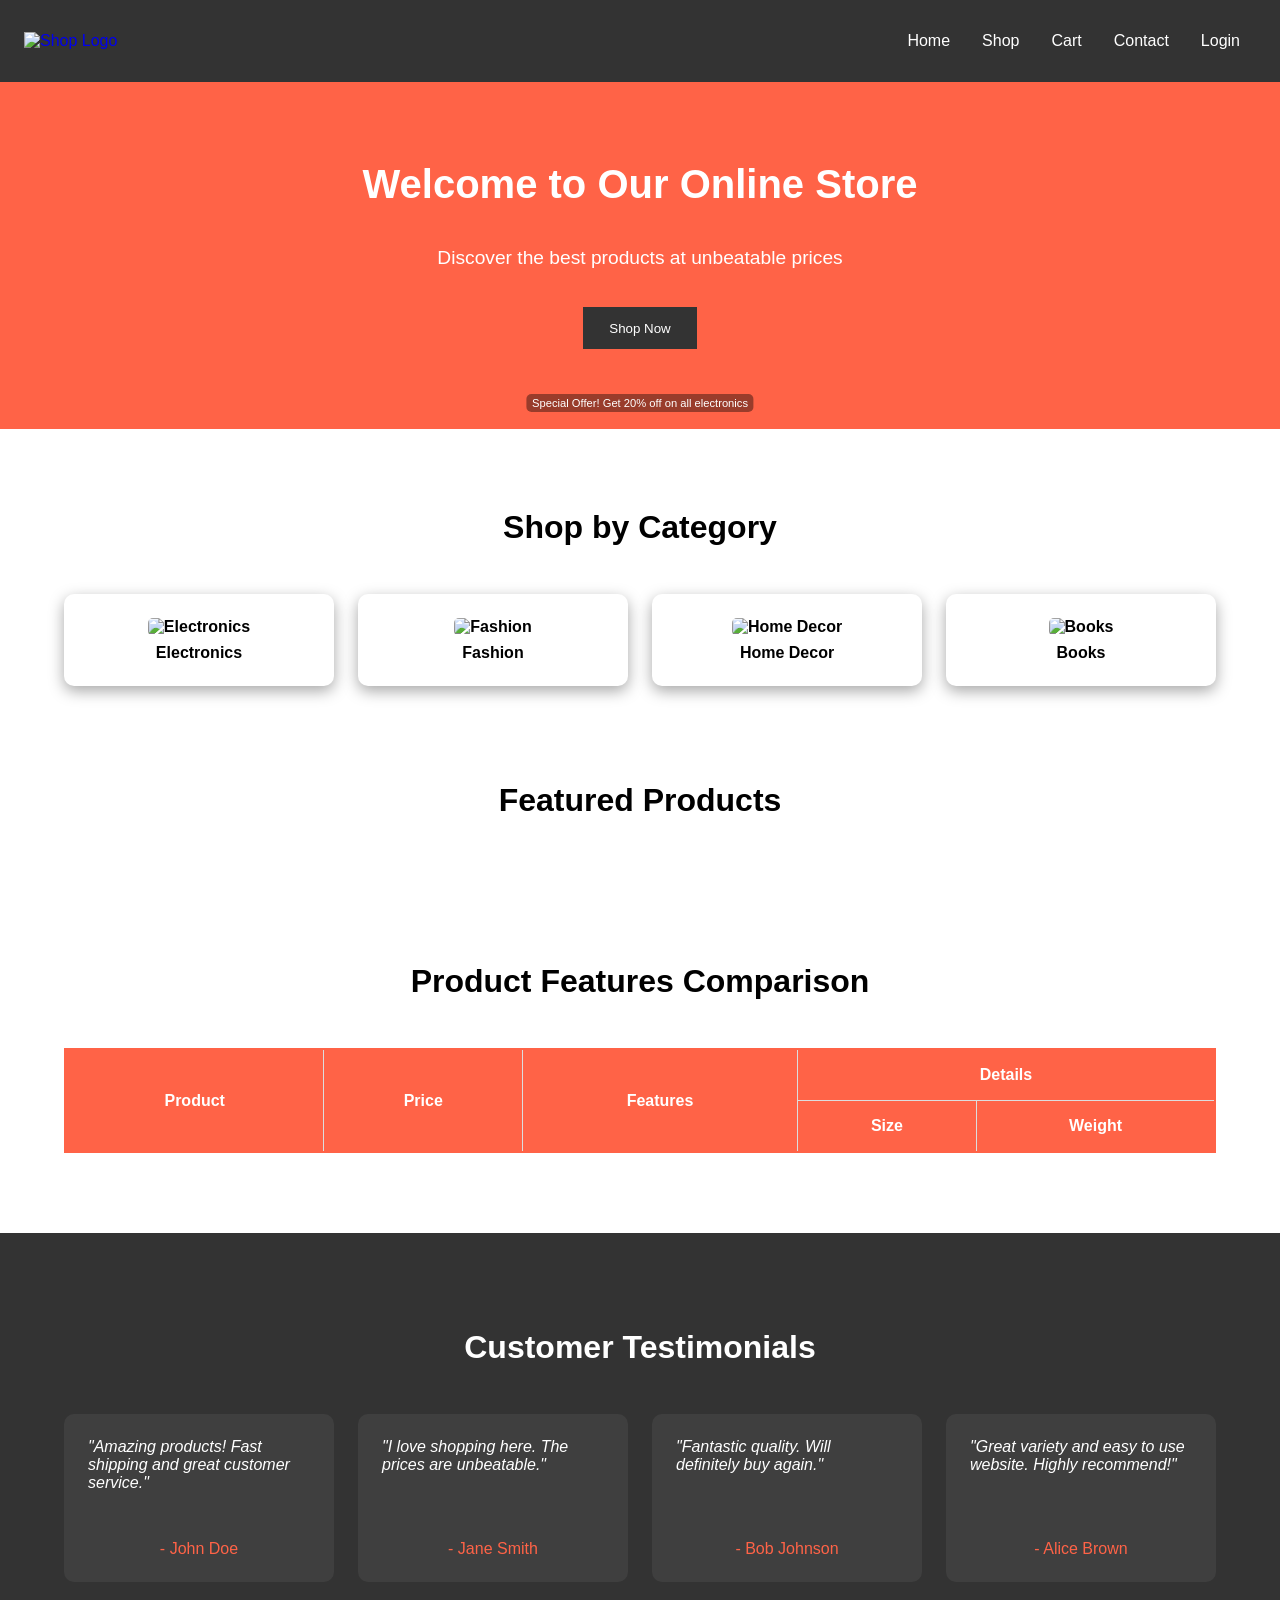
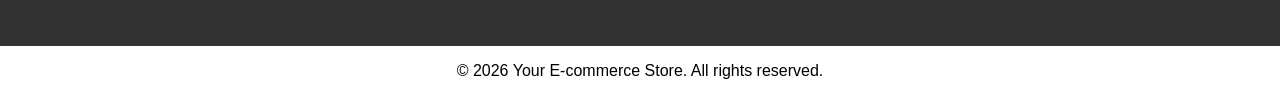
==== index.html @ 1e77515e "initial commit" ====
<!DOCTYPE html>
<html lang="en">
<head>
    <meta charset="UTF-8">
    <meta name="viewport" content="width=device-width, initial-scale=1.0">
    <title>E-Commerce Landing Page</title>
    <link rel="stylesheet" href="styles.css">
</head>
<body>
    <header>
        <nav class="navbar">
            <div class="logo-container">
                <a href="index.html">
                    <img src="https://placehold.co/150x50?text=ShopLogo" alt="Shop Logo">
                </a>
            </div>
            <ul class="navlist">
                <a href="index.html"><li>Home</li></a>
                <a href="product.html"><li>Shop</li></a>
                <a href="#cart"><li>Cart</li></a>
                <a href="index.html#footer"><li>Contact</li></a>
                <a href="signup-signin.html"><li>Login</li></a>
            </ul>
        </nav>
    </header>
    <main>
        <section class="hero">
            <div class="container">
                <h1>Welcome to Our Online Store</h1>
                <p>Discover the best products at unbeatable prices</p>
                <a href="product.html" style="color: white;">
                    <button class="btn">Shop Now</button>
                </a>
                <p id="offer-text">Special Offer! Get 20% off on all electronics</p>
            </div>
        </section>
        <section class="categories section">
            <div class="container">
                <h2>Shop by Category</h2>
                <div class="grid">
                    <div class="category-card scale">
                        <a href="#">
                            <img src="https://placehold.co/250?text=Electronics" alt="Electronics">
                            <p>Electronics</p>
                        </a>
                    </div>
                    <div class="category-card scale">
                        <a href="#">
                            <img src="https://placehold.co/250?text=Fashion" alt="Fashion">
                            <p>Fashion</p>
                        </a>
                    </div>
                    <div class="category-card scale">
                        <a href="#">
                            <img src="https://placehold.co/250?text=Home Decor" alt="Home Decor">
                            <p>Home Decor</p>
                        </a>
                    </div>
                    <div class="category-card scale">
                        <a href="#">
                            <img src="https://placehold.co/250?text=Books" alt="Books">
                            <p>Books</p>
                        </a>
                    </div>
                </div>
            </div>
        </section>
        <section class="featured section">
            <div class="container">
                <h2>Featured Products</h2>
                <!-- <div class="featured-products grid">
                    <div class="featured-product scale"></div>
                    <div class="featured-product scale"></div>
                    <div class="featured-product scale"></div>
                    <div class="featured-product scale"></div>
                    <div class="featured-product scale"></div>
                </div> -->
            </div>
        </section>
        <section class="comparison section">
            <div class="container">
                <h2>Product Features Comparison</h2>
                <table class="comparison-table">
                <thead>
                    <tr>
                        <th rowspan="2">Product</th>
                        <th rowspan="2">Price</th>
                        <th rowspan="2">Features</th>
                        <th colspan="2">Details</th>
                    </tr>
                    <tr>
                        <th>Size</th>
                        <th>Weight</th>
                    </tr>
                </thead>
                <tbody>
                    
                </tbody>
            </table>
            </div>
        </section>
        <section class="testimonials section">
            <div class="container">
                <h2>Customer Testimonials</h2>
                <div class="testimonial-cards grid">
                    <div class="testimonial-card">
                        <p class="comment">"Amazing products! Fast shipping and great customer service."</p>
                        <p class="commentor">- John Doe</p>
                    </div>
                    <div class="testimonial-card">
                        <p class="comment">"I love shopping here. The prices are unbeatable."</p>
                        <p class="commentor">- Jane Smith</p>
                    </div>
                    <div class="testimonial-card">
                        <p class="comment">"Fantastic quality. Will definitely buy again."</p>
                        <p class="commentor">- Bob Johnson</p>
                    </div>
                    <div class="testimonial-card">
                        <p class="comment">"Great variety and easy to use website. Highly recommend!"</p>
                        <p class="commentor">- Alice Brown</p>
                    </div>
                </div>
            </div>
        </section>
    </main>
    <footer id="footer" class="footer section">
        <div class="container">
            <p>&copy; 2026 Your E-commerce Store. All rights reserved.</p>
        </div>
    </footer>
</body>
</html>
---- styles.css ----
/* Variables */
:root {
    --title-size: 2em;
    --color-darkgray: #333;
    --color-orange: #ff6347;
}

/* Animations */
@keyframes fade {
    0% {
        opacity: 0;
    }

    25% {
        opacity: 0.5;
    }

    50% {
        opacity: 1;
    }

    75% {
        opacity: 0.5;
    }

    100% {
        opacity: 0;
    }
}

/* CSS Minimal Reset */
*,
*::before,
*::after {
    margin: 0;
    padding: 0;
    box-sizing: border-box;
    font-family: "Nunito", sans-serif;
}

body {
    width: 100%;
}

/* Common Styling */
header {
    width: 100%;
}

a {
    text-decoration: none !important;
}

h1 {
    text-align: center;
}

.section {
    display: flex;
    justify-content: center;
    margin-top: 4em;
}

.container {
    width: 90%;
    max-width: 1400px;
    padding: 1em 5em;
}

.section .container {
    padding-left: 0;
    padding-right: 0;
}

.grid {
    display: grid;
    grid-template-columns: repeat(4, 1fr);
    justify-items: center;
    gap: 1.5em;
}

.scale {
    transition: transform 0.3s;
}

.scale:hover,
.scale:focus {
    transform: scale(1.05);
}

/* Selective Styling Home Page*/
.navbar {
    width: 100%;
    display: flex;
    justify-content: space-between;
    align-items: center;
    padding: 1rem 1.5rem !important;
    background-color: var(--color-darkgray);
}

.logo-container a img {
    transition: transform 0.3s;
}

.logo-container a img:hover,
.logo-container a img:focus {
    transform: scale(1.1);
}

.navlist {
    list-style: none;
    display: flex;
    flex-wrap: wrap;
    margin-bottom: 0;
    padding-left: 0;
}

.navlist li {
    transition: all 0.3s;
    padding: 1em;
}

.navlist li:hover,
.navlist li:focus {
    background-color: var(--color-orange);
}

.navlist li:active {
    transform: scale(0.9);
}

.navlist a li {
    color: white;
    text-decoration: none !important;
}

.hero {
    width: 100%;
    background-color: var(--color-orange);
    color: white;
    display: flex;
    justify-content: center;
    text-align: center;
    position: relative;
    padding: 4em 5em;
}

.container h2 {
    font-size: var(--title-size);
    text-align: center;
    margin-bottom: 1.5em;
}

.hero h1 {
    margin-bottom: 1em;
    font-size: 2.5em;
}

.hero p {
    margin-bottom: 2em;
    font-size: 1.2em;
}

.btn {
    padding: 1em 2em;
    color: white;
    background-color: var(--color-darkgray);
    border: none;
    transition: all 0.3s;
}

.btn:hover,
.btn:focus {
    transform: translateY(-5px);
    background-color: var(--color-orange);
    box-shadow: rgba(0, 0, 0, 0.35) 0px 5px 15px;
}

#offer-text {
    font-size: .7em;
    margin: 0;
    padding: 0.3em 0.5em;
    position: absolute;
    bottom: 1.5em;
    left: 50%;
    transform: translate(-50%);
    background-color: rgba(0, 0, 0, 0.4);
    border-radius: 5px;
    animation: 1.5s ease-out fade infinite;
}

.categories {
    width: 100%;
    text-align: center;
}

.category-card {
    width: 100%;
    border-radius: 10px;
    box-shadow: rgba(0, 0, 0, 0.35) 0px 5px 15px;
    padding: 1.5em 0.5em;
}

.category-card a {
    color: black;
    font-weight: 600;
}

.category-card img {
    width: 90%;
    border-radius: 5px;
    margin-bottom: 0.5em;
}

.featured-products {
    grid-template-columns: repeat(5, 1fr);
}

.featured-product {
    width: 100%;
    max-width: 550px;
    height: 450px;
    border-radius: 10px;
    display: flex;
    flex-direction: column;
    box-shadow: rgba(0, 0, 0, 0.35) 0px 5px 15px;
    padding: 1.5em 0.5em;
}

.comparison-table {
    width: 100%;
    text-align: center;
    border: 2px solid var(--color-orange);
    border-collapse: collapse;
}

.comparison-table th {
    background-color: var(--color-orange);
    color: white;
}

.comparison-table th,
.comparison-table td {
    border: 1px solid #dddddd;
    padding: 1rem;
    transition: all 0.3s;
}

.testimonials {
    background-color: var(--color-darkgray);
    color: white;
    padding: 5rem 0 3rem;
}

.testimonial-card {
    padding: 1.5rem;
    background-color: #3f3f3f;
    border-radius: 10px;
    display: flex;
    flex-direction: column;
    justify-content: space-between;
    align-items: center;
}

.comment {
    font-style: italic;
    margin-bottom: 2em;
}

.commentor {
    text-align: left;
    margin-top: 1em;
    color: var(--color-orange);
}

.footer {
    margin-top: 0;
    text-align: center;
}

/* Selective Styling SignIn/SignUp Page */
.form-container {
    width: 50%;
    min-width: 550px;
    max-width: 650px;
    margin: 3em auto;
}

#form {
    width: 80%;
    margin: auto;
    padding: 4em 0;
    text-align: center;
    border-radius: 10px;
    box-shadow: rgba(0, 0, 0, 0.35) 0px 5px 15px;
}

#signin,
#signup {
    margin-right: 1em;
}

#signup {
    margin-left: 1.5em;
}

.sub-form {
    display: none;
    width: 100%;
    margin-top: 3em;
}

.sub-form h1 {
    margin-bottom: 1em;
}

.sub-form input {
    padding: 1em;
    border: 1px solid lightgray;
    border-radius: 5px;
}

.sub-form input,
.sub-form button {
    display: block;
    margin: 1em auto;
    width: 80%;
}

.sub-form-last-label {
    display: block;
    margin-top: 4em;
}

#signin:checked ~ .signin-form,
#signup:checked ~ .signup-form {
    display: block;
}

/* Product Page Styling */


/* Responsive Styling */
@media screen and (max-width: 1200px) {
    .featured-products {
        grid-template-columns: repeat(4, 1fr);
    }
}

@media screen and (max-width: 992px) {
    .grid {
        grid-template-columns: repeat(3, 1fr);
    }

    .hero {
        padding: 4em 1em;
    }

    .container {
        padding: 1em;
    }

    .featured-products {
        grid-template-columns: repeat(3, 1fr);
    }
}

@media screen and (max-width: 768px) {
    .grid {
        grid-template-columns: repeat(2, 1fr);
    }

    .navlist li {
        padding: 0.5em;
    }

    .featured-products {
        grid-template-columns: repeat(2, 1fr);
    }

    .comparison-table th, .comparison-table td {
        padding: 0.5rem;
    }
}

@media screen and (max-width: 576px) {
    .grid {
        grid-template-columns: repeat(1, 1fr);
    }

    .category-card {
        width: 75%;
    }

    .featured-products {
        grid-template-columns: repeat(1, 1fr);
    }

    .featured-product {
        width: 75%;
    }

    .comparison-table th, .comparison-table td {
        padding: 0.5rem 0;
    }
}
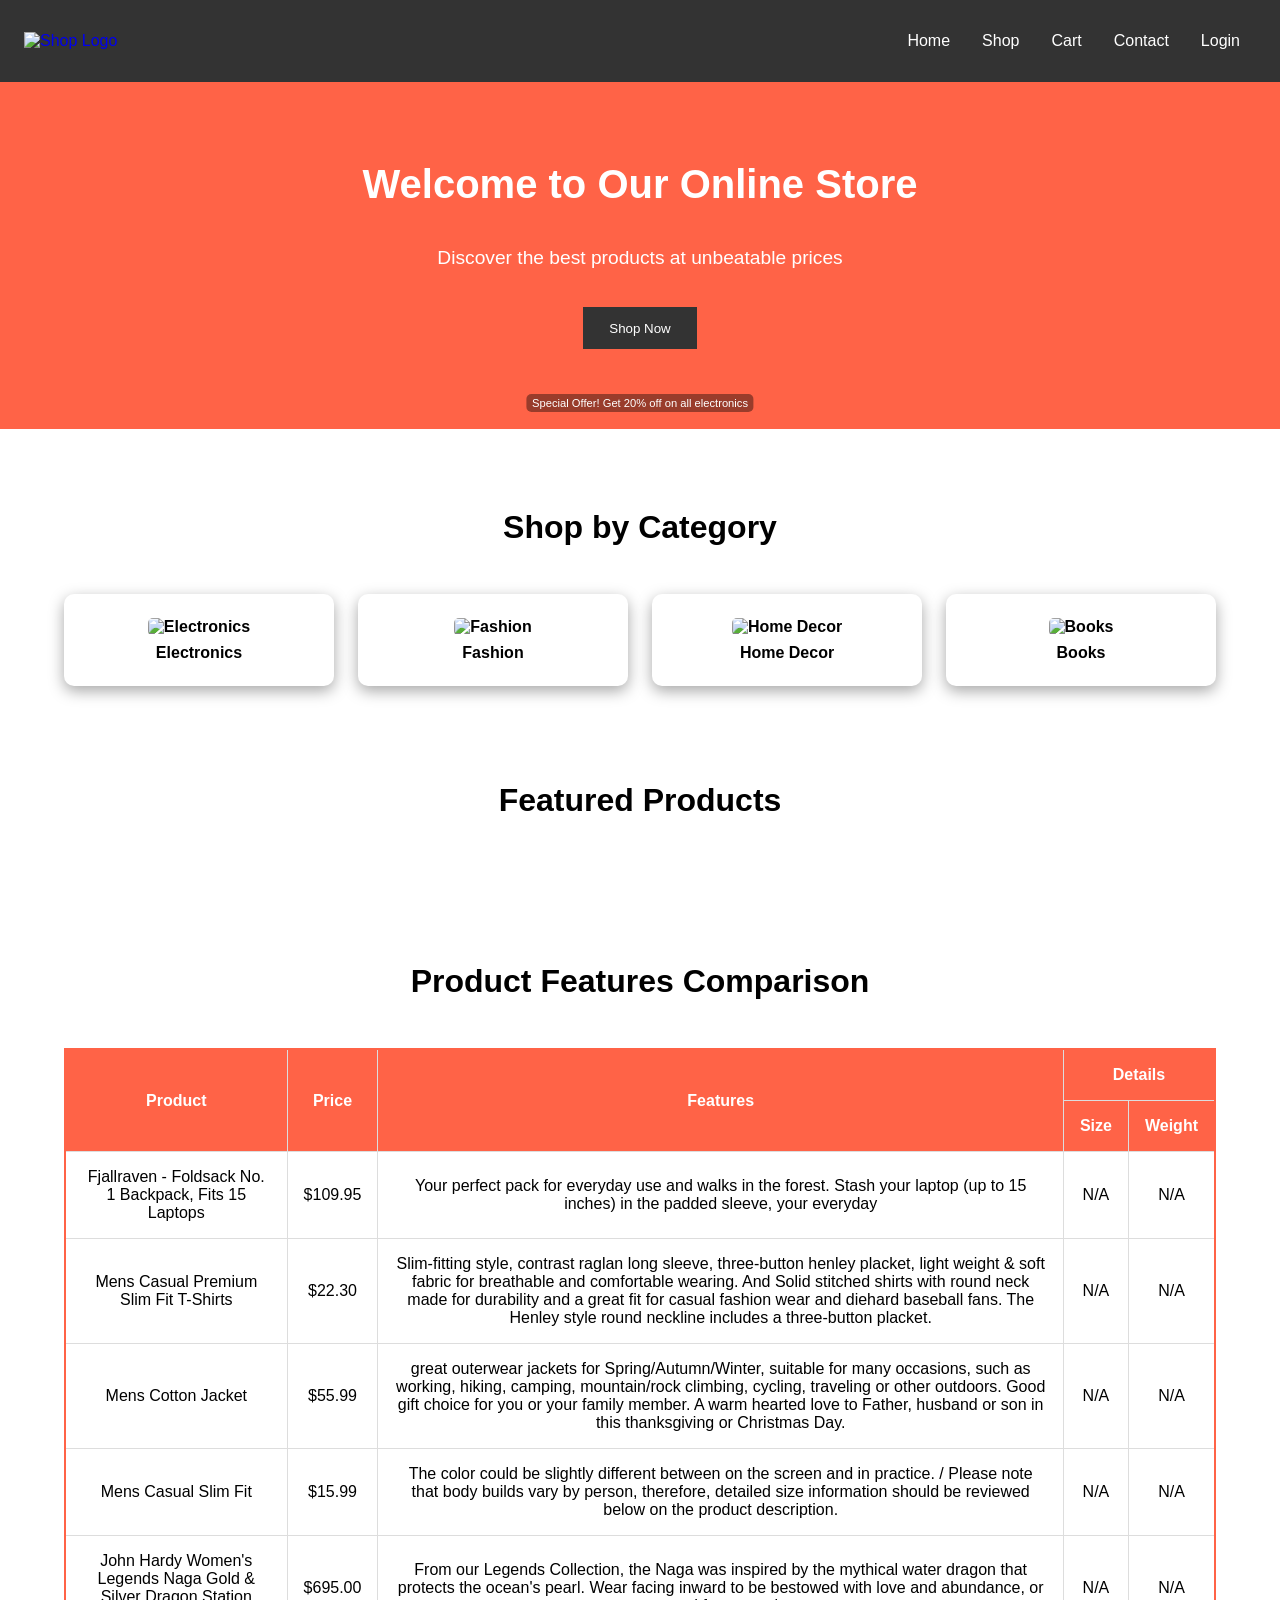
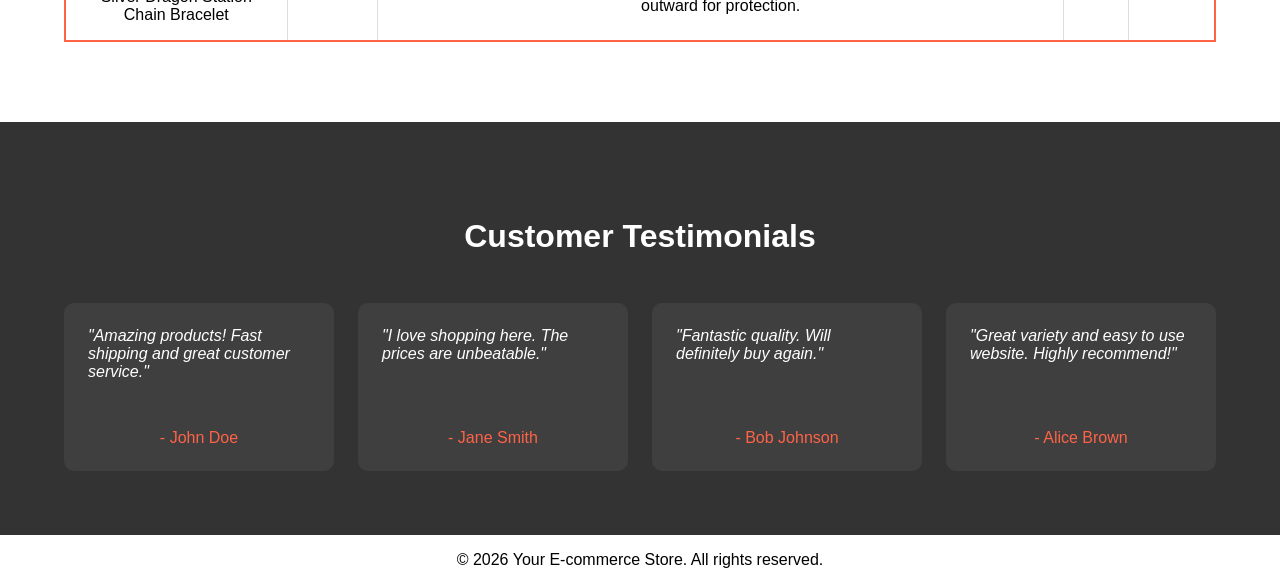
==== commit 7fcaeded: "added table contents" ====
--- a/index.html
+++ b/index.html
@@ -94,7 +94,41 @@
                     </tr>
                 </thead>
                 <tbody>
-                    
+                    <tr>
+                        <td>Fjallraven - Foldsack No. 1 Backpack, Fits 15 Laptops</td>
+                        <td>$109.95</td>
+                        <td>Your perfect pack for everyday use and walks in the forest. Stash your laptop (up to 15 inches) in the padded sleeve, your everyday</td>
+                        <td>N/A</td>
+                        <td>N/A</td>
+                    </tr>
+                    <tr>
+                        <td>Mens Casual Premium Slim Fit T-Shirts</td>
+                        <td>$22.30</td>
+                        <td>Slim-fitting style, contrast raglan long sleeve, three-button henley placket, light weight & soft fabric for breathable and comfortable wearing. And Solid stitched shirts with round neck made for durability and a great fit for casual fashion wear and diehard baseball fans. The Henley style round neckline includes a three-button placket.</td>
+                        <td>N/A</td>
+                        <td>N/A</td>
+                    </tr>
+                    <tr>
+                        <td>Mens Cotton Jacket</td>
+                        <td>$55.99</td>
+                        <td>great outerwear jackets for Spring/Autumn/Winter, suitable for many occasions, such as working, hiking, camping, mountain/rock climbing, cycling, traveling or other outdoors. Good gift choice for you or your family member. A warm hearted love to Father, husband or son in this thanksgiving or Christmas Day.</td>
+                        <td>N/A</td>
+                        <td>N/A</td>
+                    </tr>
+                    <tr>
+                        <td>Mens Casual Slim Fit</td>
+                        <td>$15.99</td>
+                        <td>The color could be slightly different between on the screen and in practice. / Please note that body builds vary by person, therefore, detailed size information should be reviewed below on the product description.</td>
+                        <td>N/A</td>
+                        <td>N/A</td>
+                    </tr>
+                    <tr>
+                        <td>John Hardy Women's Legends Naga Gold & Silver Dragon Station Chain Bracelet</td>
+                        <td>$695.00</td>
+                        <td>From our Legends Collection, the Naga was inspired by the mythical water dragon that protects the ocean's pearl. Wear facing inward to be bestowed with love and abundance, or outward for protection.</td>
+                        <td>N/A</td>
+                        <td>N/A</td>
+                    </tr>
                 </tbody>
             </table>
             </div>
